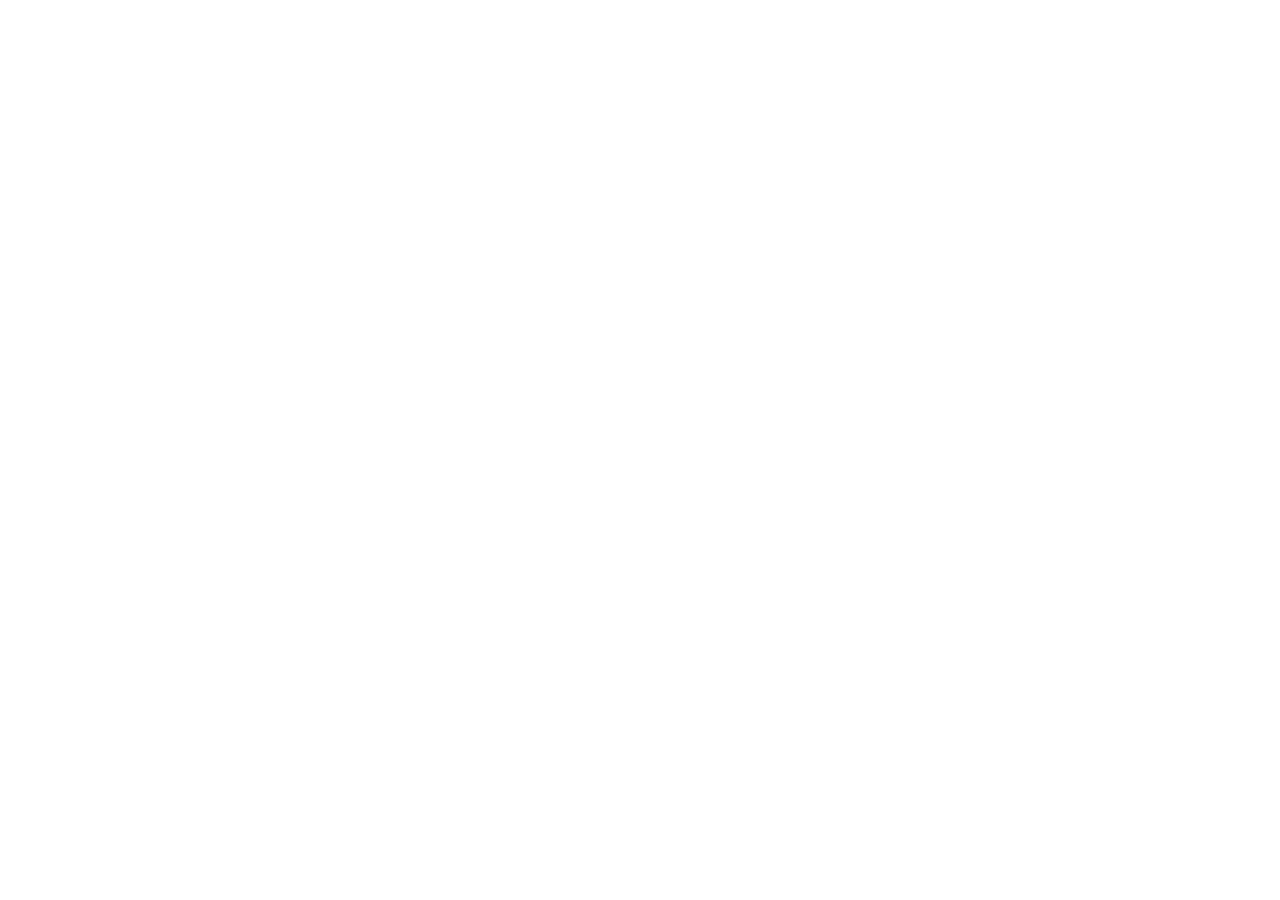
==== index.html @ a1fd58ff "version1" ====
<!DOCTYPE html>
<html lang="en">
<head>
  <meta charset="UTF-8">
  <meta name="viewport" content="width=device-width, initial-scale=1.0">
  <title>registration</title>
</head>
<body>




  
  

  <script type="module" src="scripts/index.js"></script>
</body>
</html>
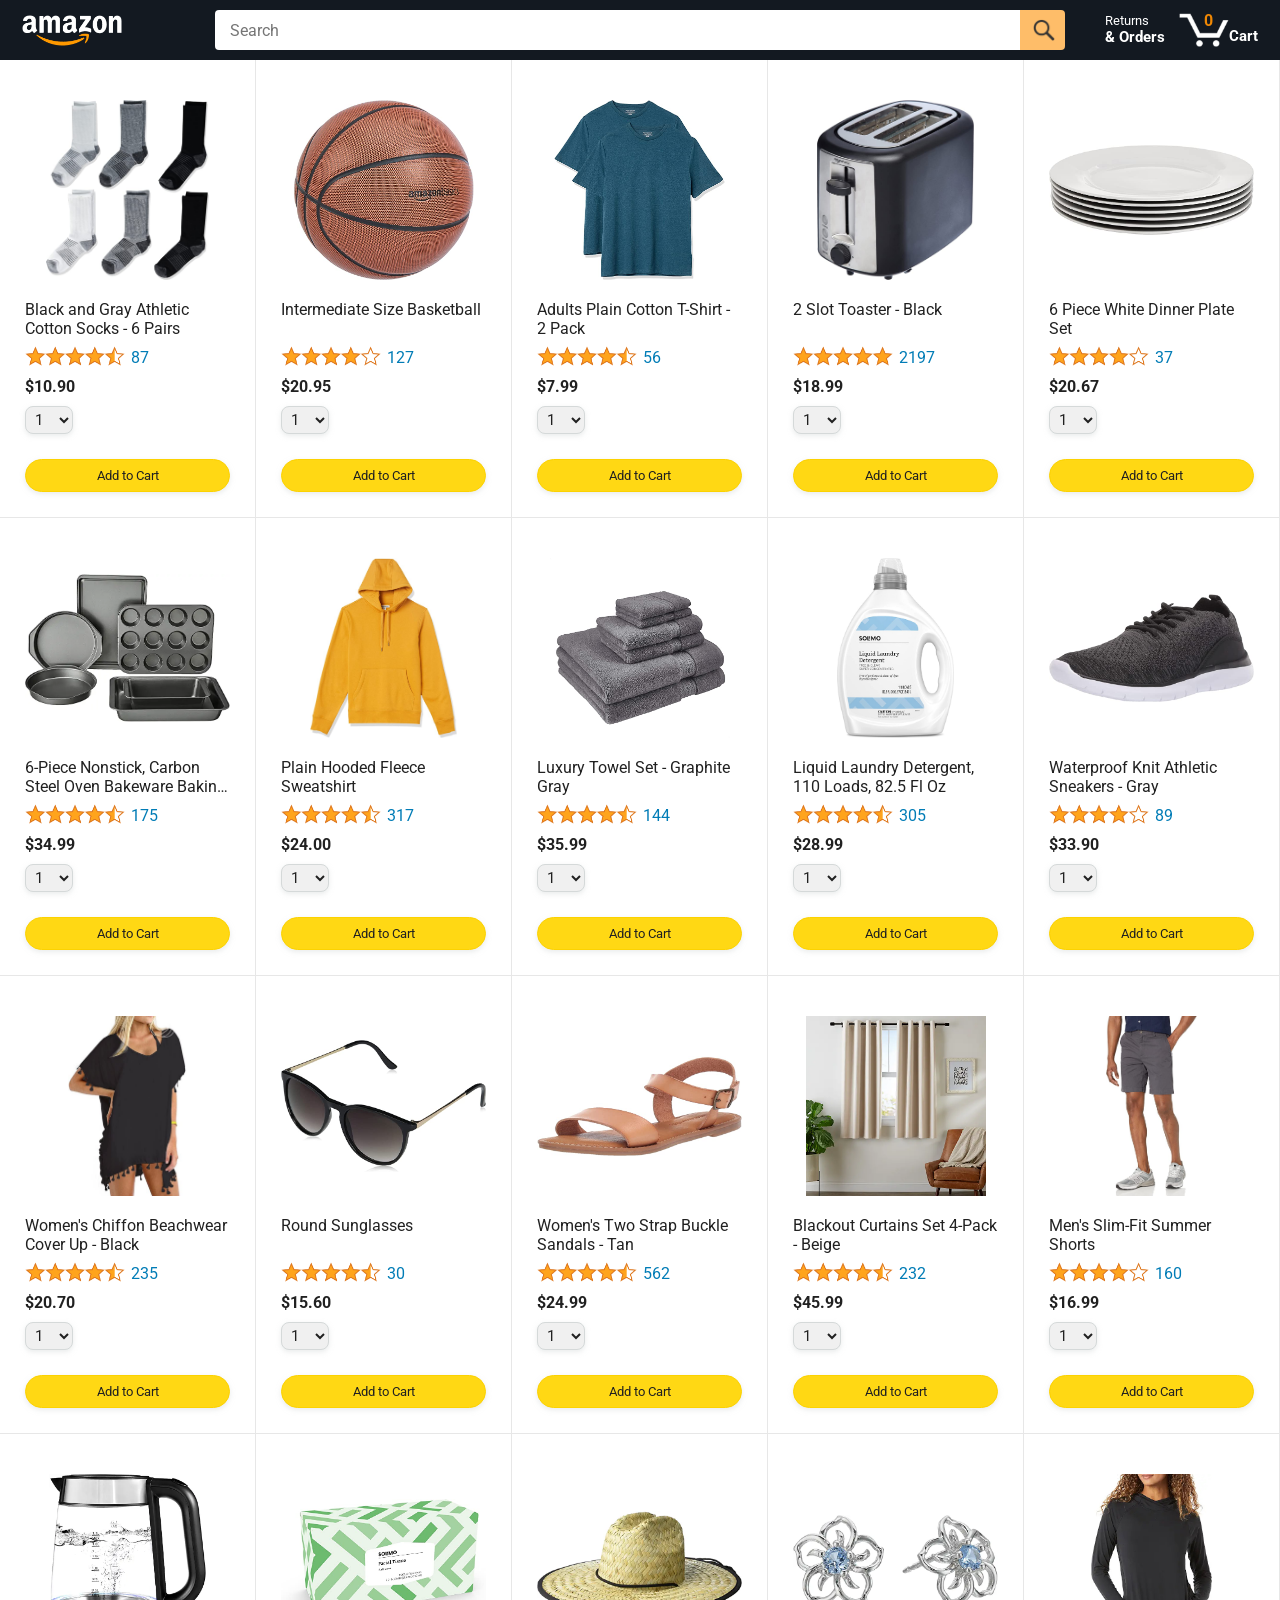
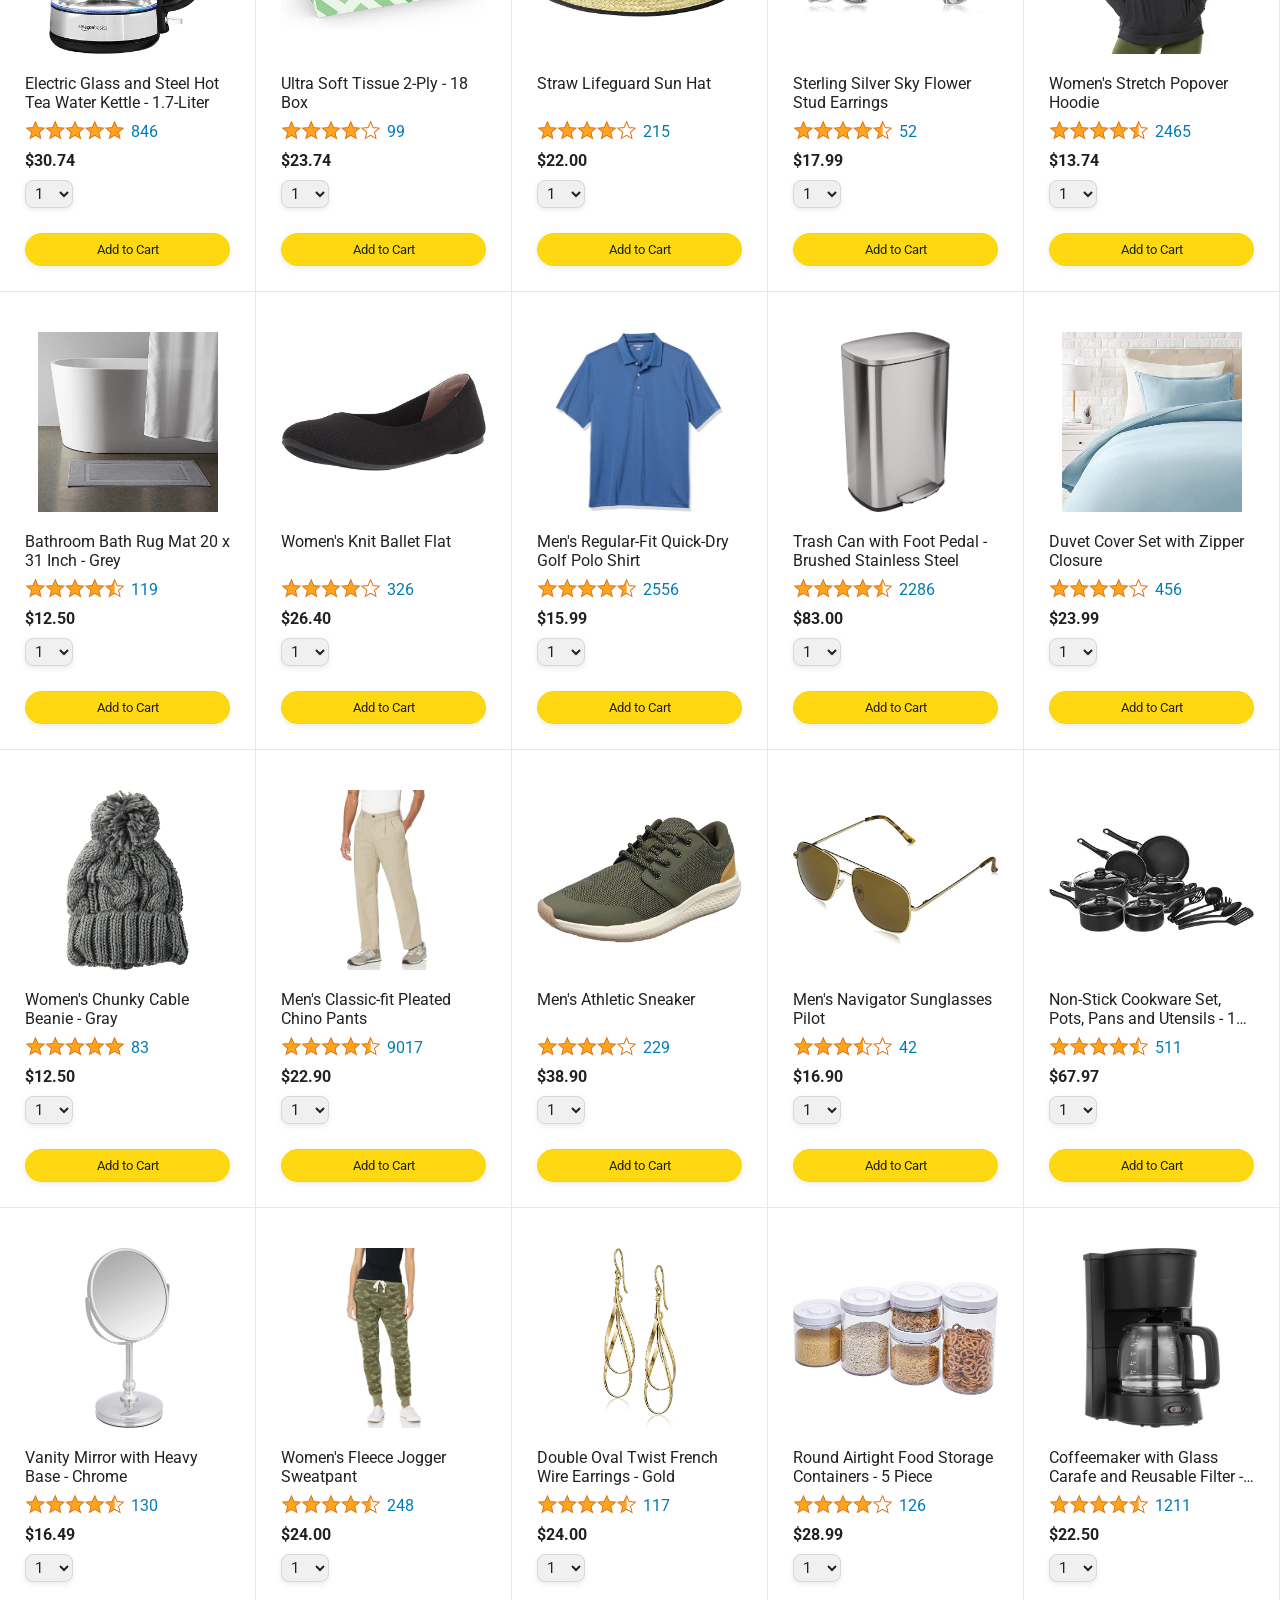
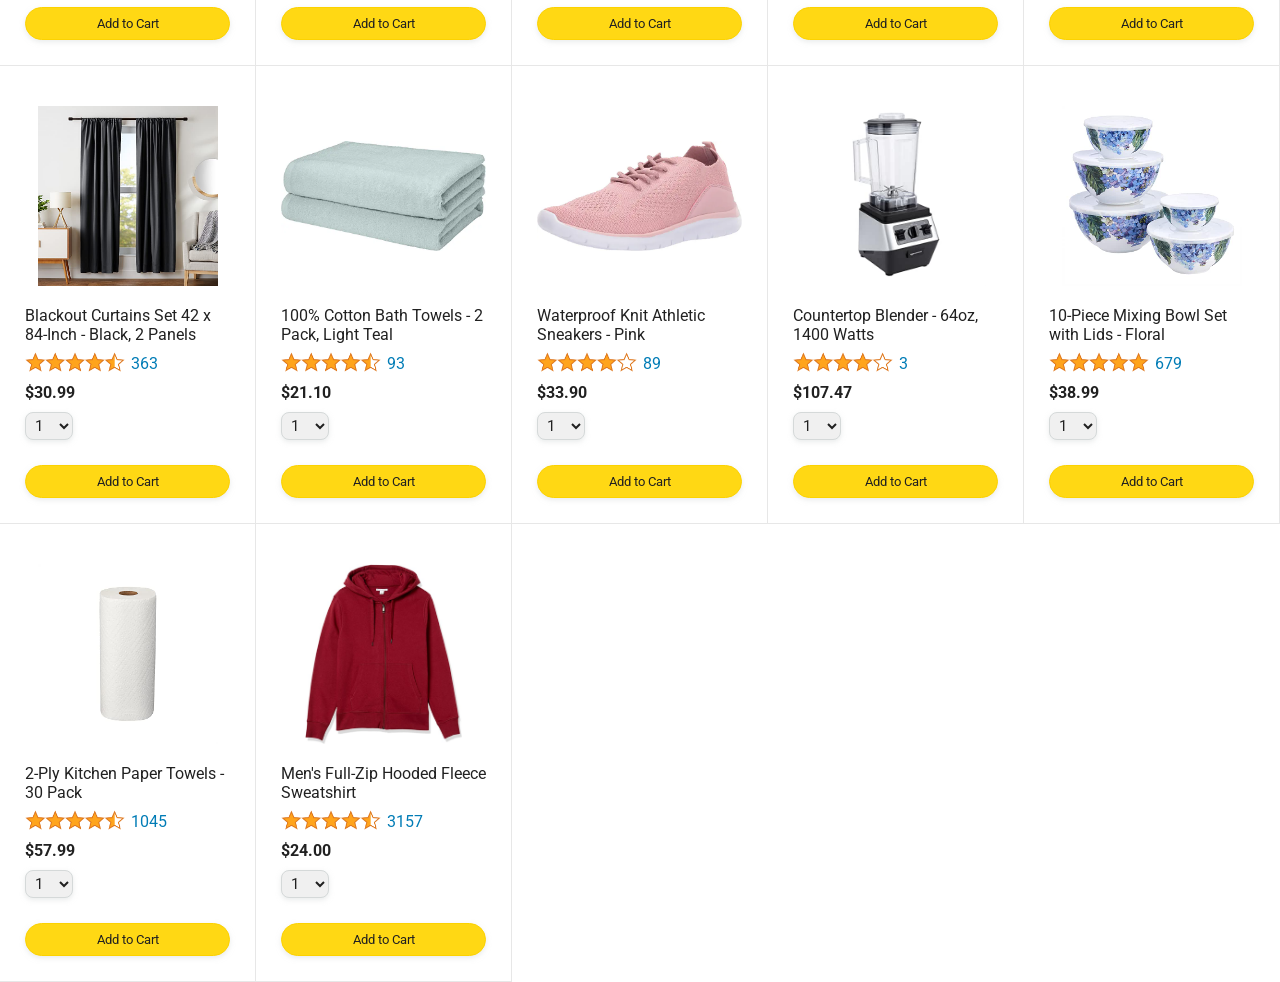
==== commit c1eef8a6: "Rename amazon.html to index.html" ====
--- a/index.html
+++ b/index.html
@@ -1,18 +1,66 @@
 <!DOCTYPE html>
-<html lang="en">
-<head>
-  <meta charset="UTF-8">
-  <meta name="viewport" content="width=device-width, initial-scale=1.0">
-  <title>registration</title>
-</head>
-<body>
+<html>
+  <head>
+    <title>Amazon Project</title>
+
+    <!-- This code is needed for responsive design to work.
+      (Responsive design = make the website look good on
+      smaller screen sizes like a phone or a tablet). -->
+    <meta name="viewport" content="width=device-width, initial-scale=1">
+
+    <!-- Load a font called Roboto from Google Fonts. -->
+    <link rel="preconnect" href="https://fonts.googleapis.com">
+    <link rel="preconnect" href="https://fonts.gstatic.com" crossorigin>
+    <link href="https://fonts.googleapis.com/css2?family=Roboto:wght@400;500;700&display=swap" rel="stylesheet">
+
+    <!-- Here are the CSS files for this page. -->
+    <link rel="stylesheet" href="styles/shared/general.css">
+    <link rel="stylesheet" href="styles/shared/amazon-header.css">
+    <link rel="stylesheet" href="styles/pages/amazon.css">
+  </head>
+  <body>
+    <div class="amazon-header">
+      <div class="amazon-header-left-section">
+        <a href="amazon.html" class="header-link">
+          <img class="amazon-logo"
+            src="images/amazon-logo-white.png">
+          <img class="amazon-mobile-logo"
+            src="images/amazon-mobile-logo-white.png">
+        </a>
+      </div>
+
+      <div class="amazon-header-middle-section">
+        <input class="search-bar" type="text" placeholder="Search">
+
+        <button class="search-button">
+          <img class="search-icon" src="images/icons/search-icon.png">
+        </button>
+      </div>
+
+      <div class="amazon-header-right-section">
+        <a class="orders-link header-link" href="orders.html">
+          <span class="returns-text">Returns</span>
+          <span class="orders-text">& Orders</span>
+        </a>
+
+        <a class="cart-link header-link" href="checkout.html">
+          <img class="cart-icon" src="images/icons/cart-icon.png">
+          <div class="cart-quantity js-cart-quantity"></div>
+          <div class="cart-text">Cart</div>
+        </a>
+      </div>
+    </div>
+    
+    <div class="main">
+      <div class="products-grid js-products-grid">
+       
+      </div>
+    </div>
+
+
+        <script type="module" src="scripts/amazon.js"></script>
 
 
 
-
-  
-  
-
-  <script type="module" src="scripts/index.js"></script>
-</body>
-</html>+  </body>
+</html>
--- a/styles/shared/general.css
+++ b/styles/shared/general.css
@@ -0,0 +1,101 @@
+body {
+  font-family: Roboto, Arial;
+  color: rgb(33, 33, 33);
+  /* The <body> element has a default margin of 8px
+     on all sides. This removes the default margins. */
+  margin: 0;
+}
+
+/* <p> elements have a default margin on the top
+   and bottom. This removes the default margins. */
+p {
+  margin: 0;
+}
+
+button {
+  cursor: pointer;
+}
+
+select {
+  cursor: pointer;
+}
+
+input, select, button {
+  font-family: Roboto, Arial;
+}
+
+.button-primary {
+  color: rgb(33, 33, 33);
+  background-color: rgb(255, 216, 20);
+  border: 1px solid rgb(252, 210, 0);
+  border-radius: 8px;
+  cursor: pointer;
+  box-shadow: 0 2px 5px rgba(213, 217, 217, 0.5);
+}
+
+.button-primary:hover {
+  background-color: rgb(247, 202, 0);
+  border: 1px solid rgb(242, 194, 0);
+}
+
+.button-primary:active {
+  background: rgb(255, 216, 20);
+  border-color: rgb(252, 210, 0);
+  box-shadow: none;
+}
+
+.button-secondary {
+  color: rgb(33, 33, 33);
+  background: white;
+  border: 1px solid rgb(213, 217, 217);
+  border-radius: 8px;
+  cursor: pointer;
+  box-shadow: 0 2px 5px rgba(213, 217, 217, 0.5);
+}
+
+.button-secondary:hover {
+  background-color: rgb(247, 250, 250);
+}
+
+.button-secondary:active {
+  background-color: rgb(237, 253, 255);
+  box-shadow: none;
+}
+
+/* These styles will limit text to 2 lines. Anything
+   beyond 2 lines will be replaced with "..."
+   You can find this code by using an A.I. tool or by
+   searching in Google.
+   https://css-tricks.com/almanac/properties/l/line-clamp/ */
+.limit-text-to-2-lines {
+  display: -webkit-box;
+  -webkit-line-clamp: 2;
+  -webkit-box-orient: vertical;
+  overflow: hidden;
+}
+
+.link-primary {
+  color: rgb(1, 124, 182);
+  cursor: pointer;
+}
+
+.link-primary:hover {
+  color: rgb(196, 80, 0);
+}
+
+/* Styles for dropdown selectors. */
+select {
+  color: rgb(33, 33, 33);
+  background-color: rgb(240, 240, 240);
+  border: 1px solid rgb(213, 217, 217);
+  border-radius: 8px;
+  padding: 3px 5px;
+  font-size: 15px;
+  cursor: pointer;
+  box-shadow: 0 2px 5px rgba(213, 217, 217, 0.5);
+}
+
+select:focus,
+input:focus {
+  outline: 2px solid rgb(255, 153, 0);
+}
--- a/styles/shared/amazon-header.css
+++ b/styles/shared/amazon-header.css
@@ -0,0 +1,149 @@
+.amazon-header {
+  background-color: rgb(19, 25, 33);
+  color: white;
+  padding-left: 15px;
+  padding-right: 15px;
+
+  display: flex;
+  align-items: center;
+  justify-content: space-between;
+
+  position: fixed;
+  top: 0;
+  left: 0;
+  right: 0;
+  height: 60px;
+}
+
+.amazon-header-left-section {
+  width: 180px;
+}
+
+@media (max-width: 800px) {
+  .amazon-header-left-section {
+    width: unset;
+  }
+}
+
+.header-link {
+  display: inline-block;
+  padding: 6px;
+  border-radius: 2px;
+  cursor: pointer;
+  text-decoration: none;
+  border: 1px solid rgba(0, 0, 0, 0);
+}
+
+.header-link:hover {
+  border: 1px solid white;
+}
+
+.amazon-logo {
+  width: 100px;
+  margin-top: 5px;
+}
+
+.amazon-mobile-logo {
+  display: none;
+}
+
+@media (max-width: 575px) {
+  .amazon-logo {
+    display: none;
+  }
+
+  .amazon-mobile-logo {
+    display: block;
+    height: 35px;
+    margin-top: 5px;
+  }
+}
+
+.amazon-header-middle-section {
+  flex: 1;
+  max-width: 850px;
+  margin-left: 10px;
+  margin-right: 10px;
+  display: flex;
+}
+
+.search-bar {
+  flex: 1;
+  width: 0;
+  font-size: 16px;
+  height: 38px;
+  padding-left: 15px;
+  border: none;
+  border-top-left-radius: 4px;
+  border-bottom-left-radius: 4px;
+  border-top-right-radius: 0;
+  border-bottom-right-radius: 0;
+}
+
+.search-button {
+  background-color: rgb(254, 189, 105);
+  border: none;
+  width: 45px;
+  height: 40px;
+  border-top-right-radius: 4px;
+  border-bottom-right-radius: 4px;
+  flex-shrink: 0;
+}
+
+.search-icon {
+  height: 22px;
+  margin-left: 2px;
+  margin-top: 3px;
+}
+
+.amazon-header-right-section {
+  width: 180px;
+  flex-shrink: 0;
+  display: flex;
+  justify-content: end;
+}
+
+.orders-link {
+  color: white;
+}
+
+.returns-text {
+  display: block;
+  font-size: 13px;
+}
+
+.orders-text {
+  display: block;
+  font-size: 15px;
+  font-weight: 700;
+}
+
+.cart-link {
+  color: white;
+  display: flex;
+  align-items: center;
+  position: relative;
+}
+
+.cart-icon {
+  width: 50px;
+}
+
+.cart-text {
+  margin-top: 12px;
+  font-size: 15px;
+  font-weight: 700;
+}
+
+.cart-quantity {
+  color: rgb(240, 136, 4);
+  font-size: 16px;
+  font-weight: 700;
+
+  position: absolute;
+  top: 4px;
+  left: 22px;
+  
+  width: 26px;
+  text-align: center;
+}
--- a/styles/pages/amazon.css
+++ b/styles/pages/amazon.css
@@ -0,0 +1,159 @@
+.main {
+  margin-top: 60px;
+}
+
+.products-grid {
+  display: grid;
+
+  /* - In CSS Grid, 1fr means a column will take up the
+       remaining space in the grid.
+     - If we write 1fr 1fr ... 1fr; 8 times, this will
+       divide the grid into 8 columns, each taking up an
+       equal amount of the space.
+     - repeat(8, 1fr); is a shortcut for repeating "1fr"
+       8 times (instead of typing out "1fr" 8 times).
+       repeat(...) is a special property that works with
+       display: grid; */
+  grid-template-columns: repeat(8, 1fr);
+}
+
+/* @media is used to create responsive design (making the
+   website look good on any screen size). This @media
+   means when the screen width is 2000px or less, we
+   will divide the grid into 7 columns instead of 8. */
+@media (max-width: 2000px) {
+  .products-grid {
+    grid-template-columns: repeat(7, 1fr);
+  }
+}
+
+/* This @media means when the screen width is 1600px or
+   less, we will divide the grid into 6 columns. */
+@media (max-width: 1600px) {
+  .products-grid {
+    grid-template-columns: repeat(6, 1fr);
+  }
+}
+
+@media (max-width: 1300px) {
+  .products-grid {
+    grid-template-columns: repeat(5, 1fr);
+  }
+}
+
+@media (max-width: 1000px) {
+  .products-grid {
+    grid-template-columns: repeat(4, 1fr);
+  }
+}
+
+@media (max-width: 800px) {
+  .products-grid {
+    grid-template-columns: repeat(3, 1fr);
+  }
+}
+
+@media (max-width: 575px) {
+  .products-grid {
+    grid-template-columns: repeat(2, 1fr);
+  }
+}
+
+@media (max-width: 450px) {
+  .products-grid {
+    grid-template-columns: 1fr;
+  }
+}
+
+.product-container {
+  padding-top: 40px;
+  padding-bottom: 25px;
+  padding-left: 25px;
+  padding-right: 25px;
+
+  border-right: 1px solid rgb(231, 231, 231);
+  border-bottom: 1px solid rgb(231, 231, 231);
+
+  display: flex;
+  flex-direction: column;
+}
+
+.product-image-container {
+  display: flex;
+  justify-content: center;
+  align-items: center;
+
+  height: 180px;
+  margin-bottom: 20px;
+}
+
+.product-image {
+  /* Images will overflow their container by default. To
+    prevent this, we set max-width and max-height to 100%
+    so they stay inside their container. */
+  max-width: 100%;
+  max-height: 100%;
+}
+
+.product-name {
+  height: 40px;
+  margin-bottom: 5px;
+}
+
+.product-rating-container {
+  display: flex;
+  align-items: center;
+  margin-bottom: 10px;
+}
+
+.product-rating-stars {
+  width: 100px;
+  margin-right: 6px;
+}
+
+.product-rating-count {
+  color: rgb(1, 124, 182);
+  cursor: pointer;
+  margin-top: 3px;
+}
+
+.product-price {
+  font-weight: 700;
+  margin-bottom: 10px;
+}
+
+.product-quantity-container {
+  margin-bottom: 17px;
+}
+
+.product-spacer {
+  flex: 1;
+}
+
+.added-to-cart {
+  color: rgb(6, 125, 98);
+  font-size: 16px;
+
+  display: flex;
+  align-items: center;
+  margin-bottom: 8px;
+
+  /* At first, the "Added to cart" message will
+     be invisible. Use JavaScript to change the
+     opacity and make it visible. */
+  opacity: 0;
+}
+.added{
+  opacity: 1;
+}
+
+.added-to-cart img {
+  height: 20px;
+  margin-right: 5px;
+}
+
+.add-to-cart-button {
+  width: 100%;
+  padding: 8px;
+  border-radius: 50px;
+}
